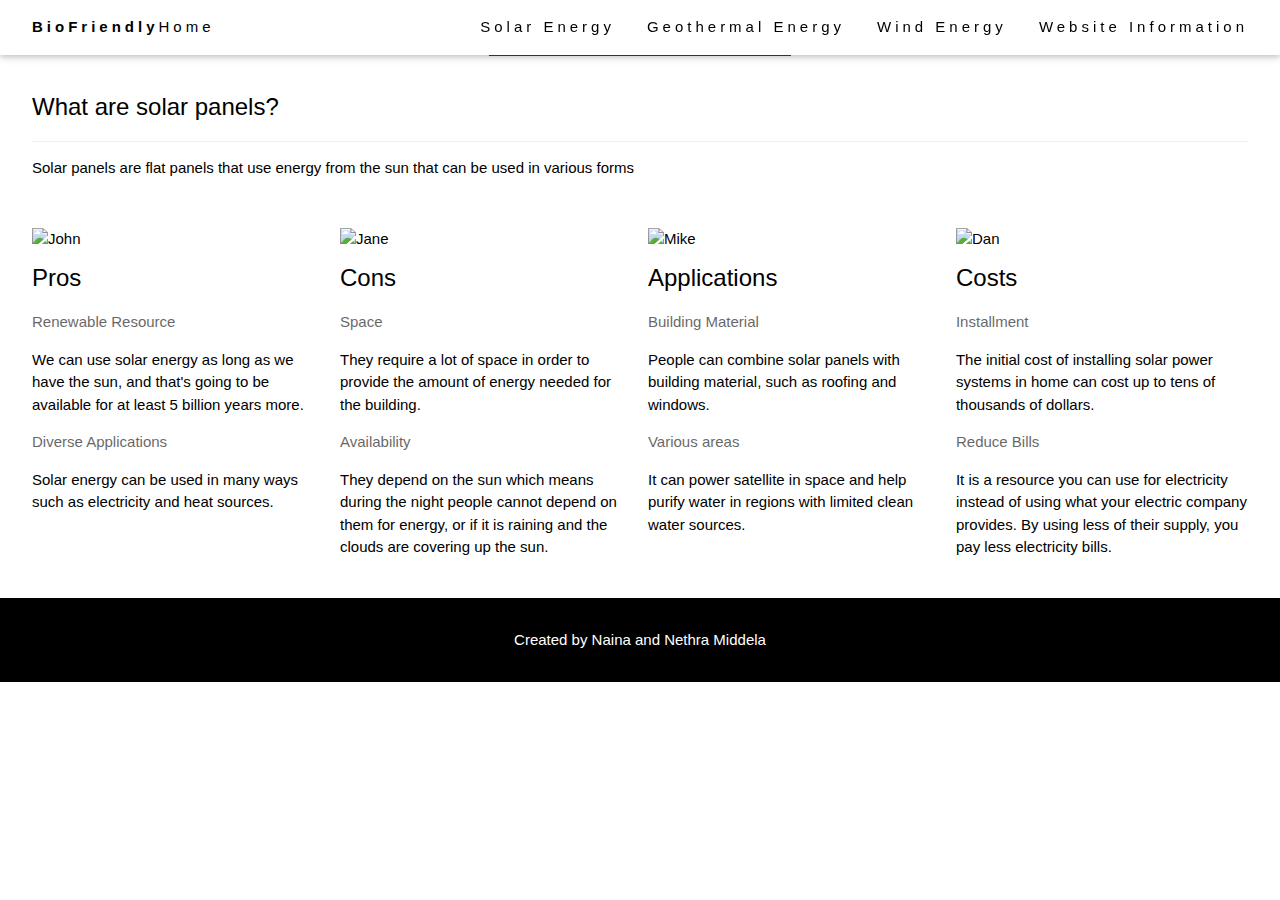
==== biohomeSolarenergy.html @ e42bd468 "My files" ====
<!DOCTYPE html>
<html>
<title>Solar energy</title>
<meta charset="UTF-8">
<meta name="viewport" content="width=device-width, initial-scale=1">
<link rel="stylesheet" href="https://www.w3schools.com/w3css/4/w3.css">
<body>


<!-- Navbar (sit on top) -->
<div class="w3-top">
 <div class="w3-bar w3-white w3-wide w3-padding w3-card">
   <a href="index.html" class="w3-bar-item w3-button"><b>BioFriendly</b>Home</a>
   <!-- Float links to the right. Hide them on small screens -->
   <div class="w3-right w3-hide-small">
     <a href="biohomeSolarenergy.html" class="w3-bar-item w3-button">Solar Energy</a>
     <a href="geothermal.html" class="w3-bar-item w3-button">Geothermal Energy</a>
     <a href="biohomeWind.html" class="w3-bar-item w3-button">Wind Energy</a>
     <a href="tech.html" class="w3-bar-item w3-button">Website Information</a>
   </div>
 </div>
</div>


<!-- Header -->
<header class="w3-display-container w3-content w3-wide" style="max-width:1500px;" id="home">
  <img class="w3-image" src="./images/solarenergytop.jpg" alt="Architecture" width="1500" height="800">
  <div class="w3-display-middle w3-margin-top w3-center">
    <h1 class="w3-xxlarge w3-text-white"><span class="w3-padding w3-black w3-opacity-min"><b>Solar Energy</b></span> <span class="w3-hide-small w3-text-light-grey"></span></h1>
  </div>
</header>

<!-- Page content start-->
<div class="w3-content w3-padding" style="max-width:1564px">

  <!-- Info Section -->

  <div class="w3-container w3-padding-32" id="about">
    <h3 class="w3-border-bottom w3-border-light-grey w3-padding-16">What are solar panels?</h3>
    <p>Solar panels are flat panels that use energy from the sun that can be used in various forms
    </p>
  </div>

  <div class="w3-row-padding ">
    <div class="w3-col l3 m6 w3-margin-bottom">
      <img src="./images/solarenergy1.jpg" alt="John" style="width:100%">
      <h3>Pros</h3>
      <p class="w3-opacity">Renewable Resource</p>
      <p>
      We can use solar energy as long as we have the sun, and that's going to be available for at least 5 billion years more.</p>
      <p class="w3-opacity">Diverse Applications</p>
      <p>
      Solar energy can be used in many ways such as electricity and heat sources. </p>
      
      
    </div>
    <div class="w3-col l3 m6 w3-margin-bottom">
      <img src="./images/solarenergy2.jpg" alt="Jane" style="width:100%">
      <h3>Cons</h3>
      <p class="w3-opacity">Space</p>
      <p>They require a lot of space in order to provide the amount of energy needed for the building.</p>
      <p class="w3-opacity">Availability</p>
      <p>They depend on the sun which means during the night people cannot depend on them for energy, or if it is raining and the clouds are covering up the sun.</p>
    </div>
    <div class="w3-col l3 m6 w3-margin-bottom">
      <img src="./images/solarenergy3.jpg" alt="Mike" style="width:100%">


      <h3>Applications</h3>
      <p class="w3-opacity">Building Material</p>
      <p>People can combine solar panels with building material, such as roofing and windows. </p>
      <p class="w3-opacity">Various areas</p>
      <p> It can power satellite in space and help purify water in regions with limited clean water sources.</p>
      </div>

    <div class="w3-col l3 m6 w3-margin-bottom">
      <img src="./images/solarenergy4.jpg" alt="Dan" style="width:100%">

      <h3>Costs</h3>
      
      <p class="w3-opacity">Installment</p>
      <p>The initial cost of installing solar power systems in home can cost up to tens of thousands of dollars.</p>
      <p class="w3-opacity">Reduce Bills</p>
      <p>It is a resource you can use for electricity instead of using what your electric company provides. By using less of their supply, you pay less electricity bills. </p>
    </div>
 	
 </div> <!--Page content end-->

  
  
</div>


<!-- Footer -->
<footer class="w3-center w3-black w3-padding-16">
  <p>Created by Naina and Nethra Middela</p>
</footer>

</body>
</html>
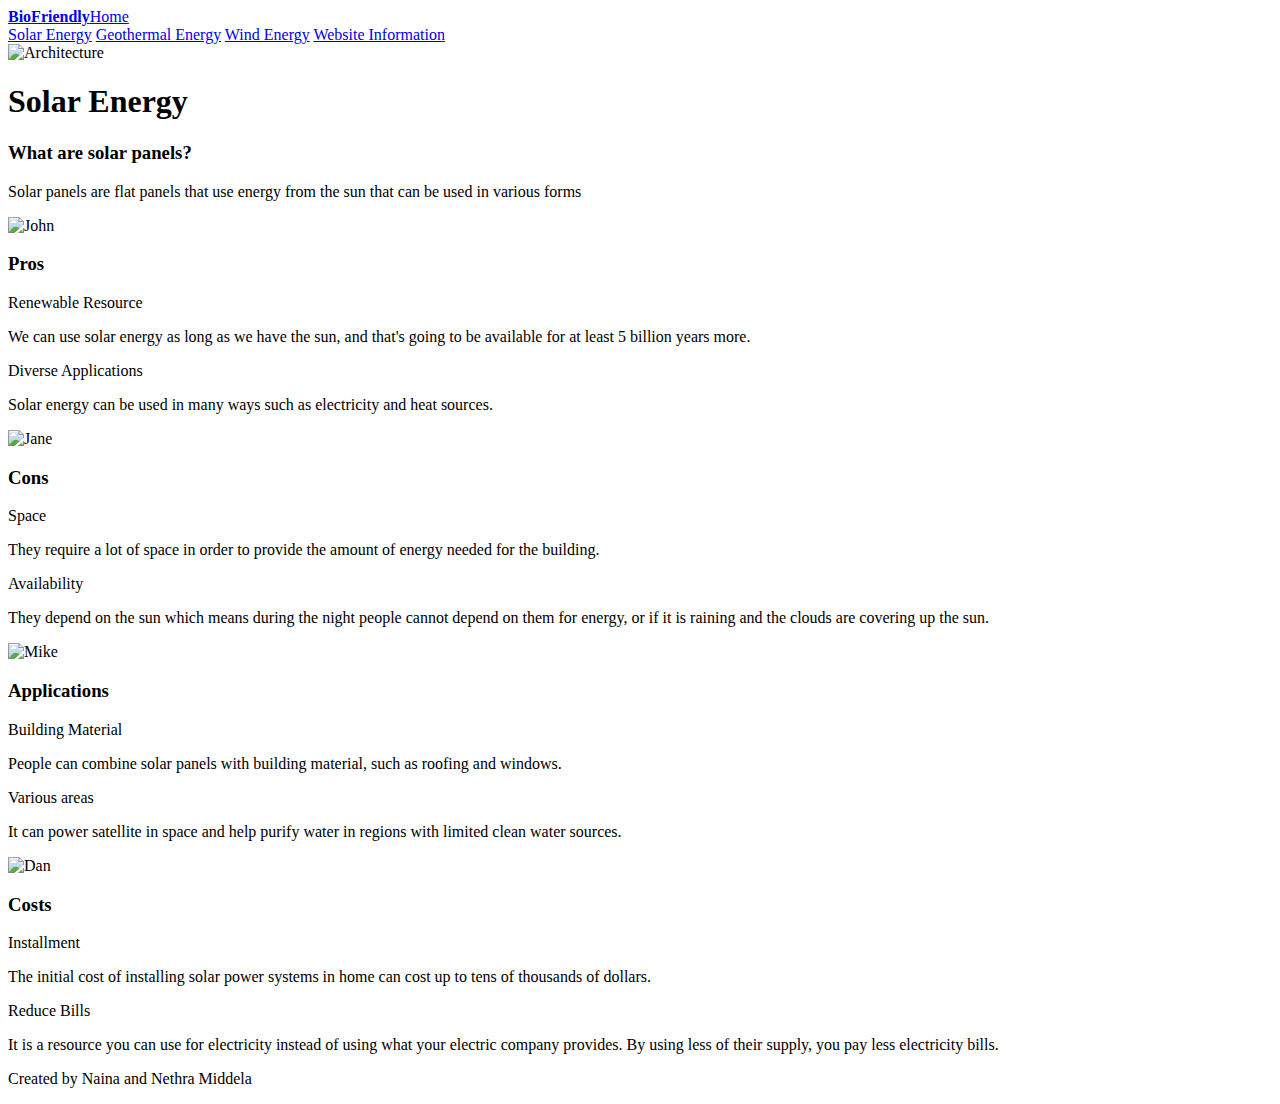
==== commit 974b8207: "Update solarpage" ====
--- a/biohomeSolarenergy.html
+++ b/biohomeSolarenergy.html
@@ -3,7 +3,7 @@
 <title>Solar energy</title>
 <meta charset="UTF-8">
 <meta name="viewport" content="width=device-width, initial-scale=1">
-<link rel="stylesheet" href="https://www.w3schools.com/w3css/4/w3.css">
+<link rel="stylesheet" href="index.css">
 <body>
 
 
@@ -97,4 +97,4 @@
 </footer>
 
 </body>
-</html>+</html>
--- a/index.css
+++ b/index.css
@@ -0,0 +1,4 @@
+
+title{
+text-size: 73px;
+}
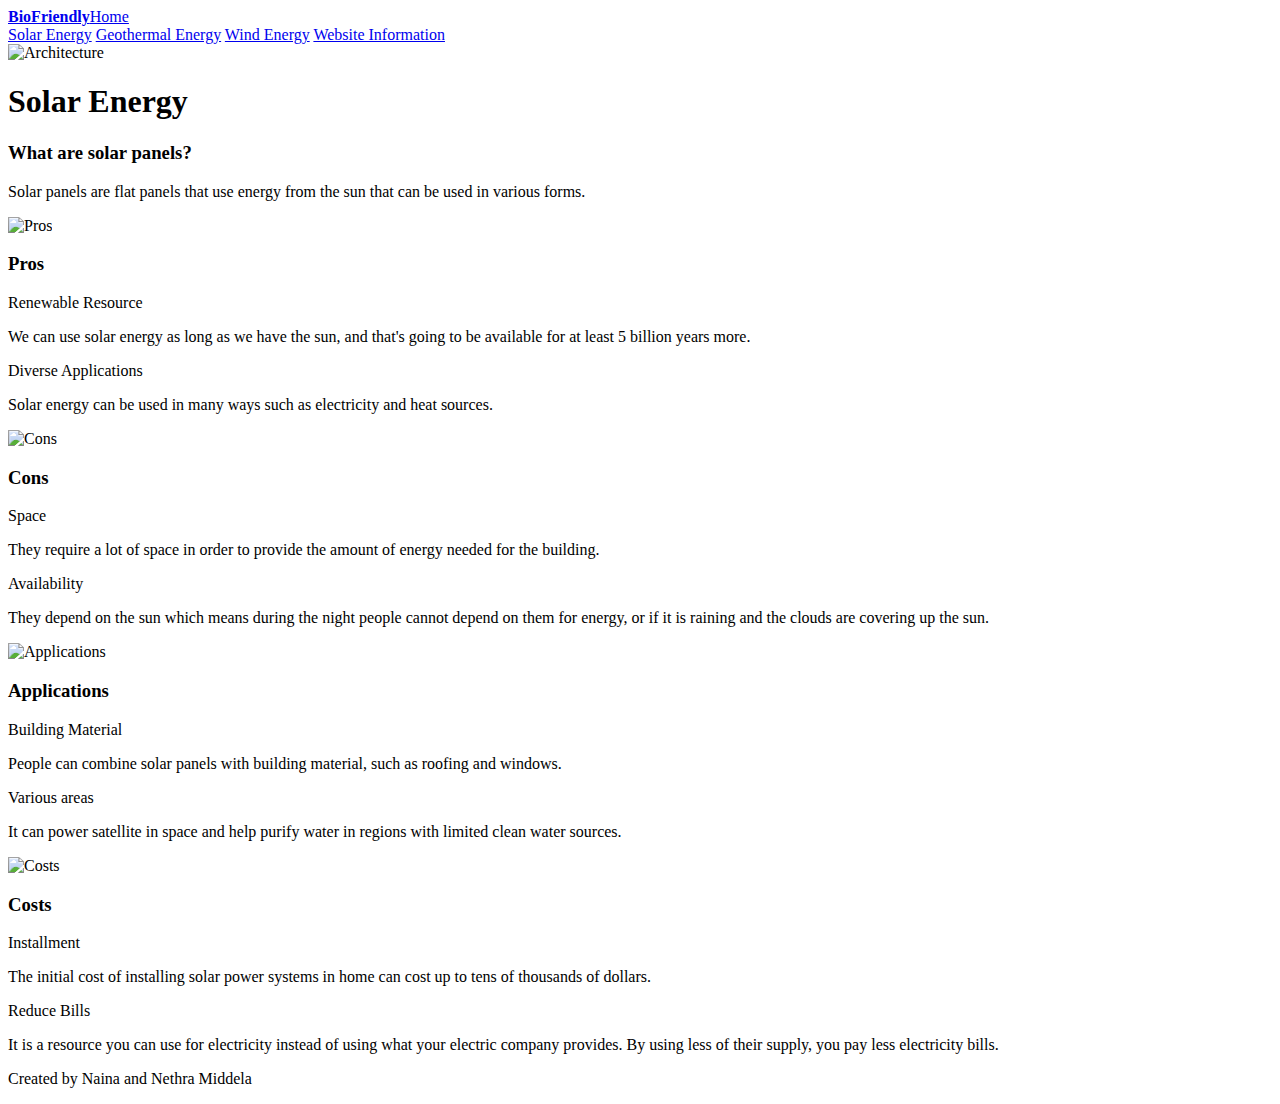
==== commit da4d24c9: "Update solar" ====
--- a/biohomeSolarenergy.html
+++ b/biohomeSolarenergy.html
@@ -14,7 +14,7 @@
    <!-- Float links to the right. Hide them on small screens -->
    <div class="w3-right w3-hide-small">
      <a href="biohomeSolarenergy.html" class="w3-bar-item w3-button">Solar Energy</a>
-     <a href="geothermal.html" class="w3-bar-item w3-button">Geothermal Energy</a>
+     <a href="Geothermal.html" class="w3-bar-item w3-button">Geothermal Energy</a>
      <a href="biohomeWind.html" class="w3-bar-item w3-button">Wind Energy</a>
      <a href="tech.html" class="w3-bar-item w3-button">Website Information</a>
    </div>
@@ -37,13 +37,13 @@
 
   <div class="w3-container w3-padding-32" id="about">
     <h3 class="w3-border-bottom w3-border-light-grey w3-padding-16">What are solar panels?</h3>
-    <p>Solar panels are flat panels that use energy from the sun that can be used in various forms
+    <p>Solar panels are flat panels that use energy from the sun that can be used in various forms.
     </p>
   </div>
 
   <div class="w3-row-padding ">
     <div class="w3-col l3 m6 w3-margin-bottom">
-      <img src="./images/solarenergy1.jpg" alt="John" style="width:100%">
+      <img src="./images/solarenergy1.jpg" alt="Pros" style="width:100%">
       <h3>Pros</h3>
       <p class="w3-opacity">Renewable Resource</p>
       <p>
@@ -55,7 +55,7 @@
       
     </div>
     <div class="w3-col l3 m6 w3-margin-bottom">
-      <img src="./images/solarenergy2.jpg" alt="Jane" style="width:100%">
+      <img src="./images/solarenergy2.jpg" alt="Cons" style="width:100%">
       <h3>Cons</h3>
       <p class="w3-opacity">Space</p>
       <p>They require a lot of space in order to provide the amount of energy needed for the building.</p>
@@ -63,9 +63,8 @@
       <p>They depend on the sun which means during the night people cannot depend on them for energy, or if it is raining and the clouds are covering up the sun.</p>
     </div>
     <div class="w3-col l3 m6 w3-margin-bottom">
-      <img src="./images/solarenergy3.jpg" alt="Mike" style="width:100%">
-
-
+     
+     <img src="./images/solarenergy3.jpg" alt="Applications" style="width:100%">
       <h3>Applications</h3>
       <p class="w3-opacity">Building Material</p>
       <p>People can combine solar panels with building material, such as roofing and windows. </p>
@@ -74,10 +73,8 @@
       </div>
 
     <div class="w3-col l3 m6 w3-margin-bottom">
-      <img src="./images/solarenergy4.jpg" alt="Dan" style="width:100%">
-
+      <img src="./images/solarenergy4.jpg" alt="Costs" style="width:100%">
       <h3>Costs</h3>
-      
       <p class="w3-opacity">Installment</p>
       <p>The initial cost of installing solar power systems in home can cost up to tens of thousands of dollars.</p>
       <p class="w3-opacity">Reduce Bills</p>
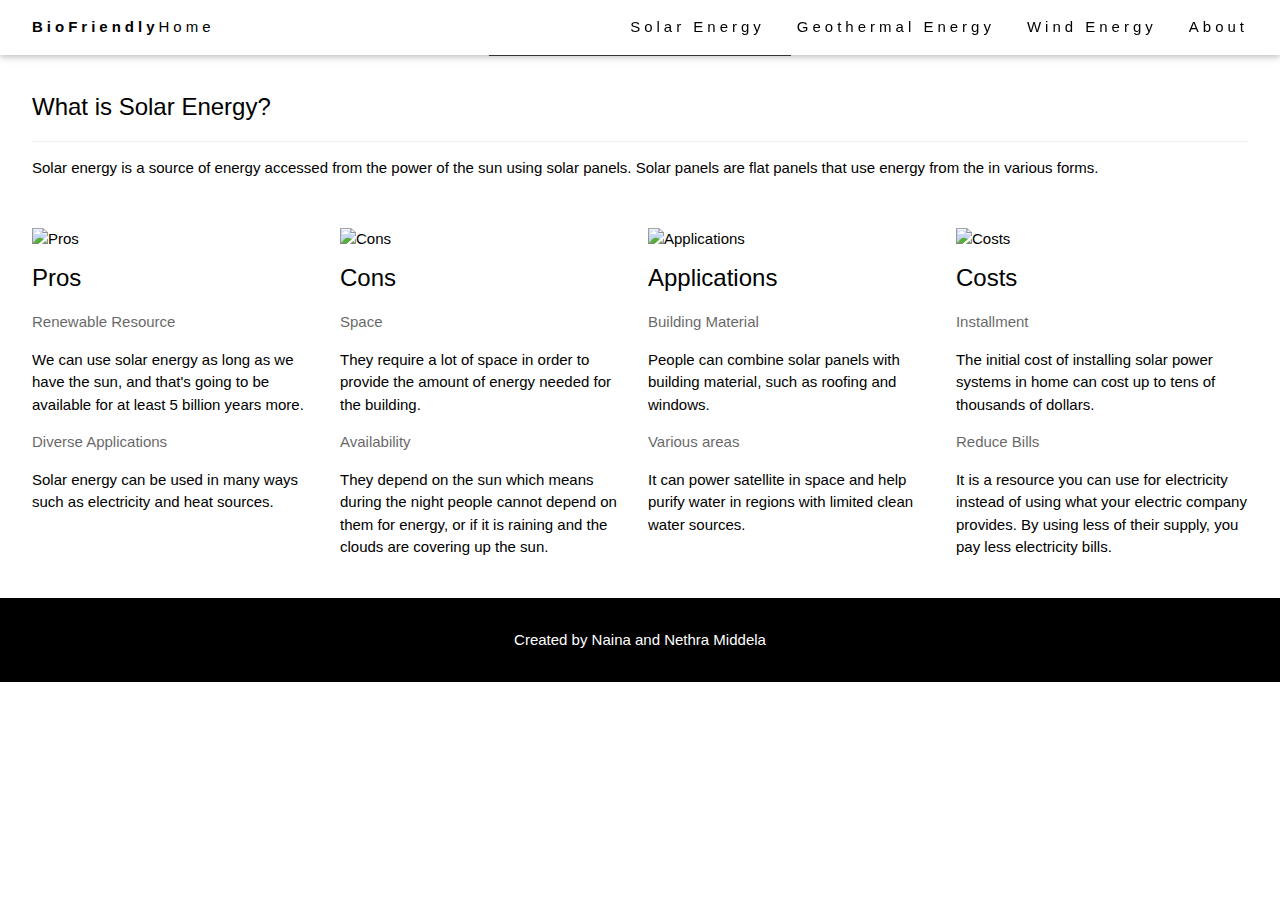
==== commit 6bed3fad: "Update biohomeSolarenergy.html" ====
--- a/biohomeSolarenergy.html
+++ b/biohomeSolarenergy.html
@@ -16,7 +16,7 @@
      <a href="biohomeSolarenergy.html" class="w3-bar-item w3-button">Solar Energy</a>
      <a href="Geothermal.html" class="w3-bar-item w3-button">Geothermal Energy</a>
      <a href="biohomeWind.html" class="w3-bar-item w3-button">Wind Energy</a>
-     <a href="tech.html" class="w3-bar-item w3-button">Website Information</a>
+     <a href="tech.html" class="w3-bar-item w3-button">About</a>
    </div>
  </div>
 </div>
@@ -24,7 +24,7 @@
 
 <!-- Header -->
 <header class="w3-display-container w3-content w3-wide" style="max-width:1500px;" id="home">
-  <img class="w3-image" src="./images/solarenergytop.jpg" alt="Architecture" width="1500" height="800">
+  <img class="w3-image" src="solarenergytop.jpg" alt="Architecture" width="1500" height="800">
   <div class="w3-display-middle w3-margin-top w3-center">
     <h1 class="w3-xxlarge w3-text-white"><span class="w3-padding w3-black w3-opacity-min"><b>Solar Energy</b></span> <span class="w3-hide-small w3-text-light-grey"></span></h1>
   </div>
@@ -36,14 +36,14 @@
   <!-- Info Section -->
 
   <div class="w3-container w3-padding-32" id="about">
-    <h3 class="w3-border-bottom w3-border-light-grey w3-padding-16">What are solar panels?</h3>
-    <p>Solar panels are flat panels that use energy from the sun that can be used in various forms.
+    <h3 class="w3-border-bottom w3-border-light-grey w3-padding-16">What is Solar Energy?</h3>
+    <p>Solar energy is a source of energy accessed from the power of the sun using solar panels. Solar panels are flat panels that use energy from the in various forms.
     </p>
   </div>
 
   <div class="w3-row-padding ">
     <div class="w3-col l3 m6 w3-margin-bottom">
-      <img src="./images/solarenergy1.jpg" alt="Pros" style="width:100%">
+      <img src="solarenergy1.jpg" alt="Pros" style="width:100%">
       <h3>Pros</h3>
       <p class="w3-opacity">Renewable Resource</p>
       <p>
@@ -55,7 +55,7 @@
       
     </div>
     <div class="w3-col l3 m6 w3-margin-bottom">
-      <img src="./images/solarenergy2.jpg" alt="Cons" style="width:100%">
+      <img src="solarenergy2.jpg" alt="Cons" style="width:100%">
       <h3>Cons</h3>
       <p class="w3-opacity">Space</p>
       <p>They require a lot of space in order to provide the amount of energy needed for the building.</p>
@@ -64,7 +64,7 @@
     </div>
     <div class="w3-col l3 m6 w3-margin-bottom">
      
-     <img src="./images/solarenergy3.jpg" alt="Applications" style="width:100%">
+     <img src="solarenergy3.jpg" alt="Applications" style="width:100%">
       <h3>Applications</h3>
       <p class="w3-opacity">Building Material</p>
       <p>People can combine solar panels with building material, such as roofing and windows. </p>
@@ -73,7 +73,7 @@
       </div>
 
     <div class="w3-col l3 m6 w3-margin-bottom">
-      <img src="./images/solarenergy4.jpg" alt="Costs" style="width:100%">
+      <img src="solarenergy4.jpg" alt="Costs" style="width:100%">
       <h3>Costs</h3>
       <p class="w3-opacity">Installment</p>
       <p>The initial cost of installing solar power systems in home can cost up to tens of thousands of dollars.</p>
--- a/index.css
+++ b/index.css
@@ -1,4 +1,171 @@
-
-title{
-text-size: 73px;
-}
+html{box-sizing:border-box}*,*:before,*:after{box-sizing:inherit}
+html{-ms-text-size-adjust:100%;-webkit-text-size-adjust:100%}body{margin:0}
+article,aside,details,figcaption,figure,footer,header,main,menu,nav,section{display:block}summary{display:list-item}
+audio,canvas,progress,video{display:inline-block}progress{vertical-align:baseline}
+audio:not([controls]){display:none;height:0}[hidden],template{display:none}
+a{background-color:transparent}a:active,a:hover{outline-width:0}
+abbr[title]{border-bottom:none;text-decoration:underline;text-decoration:underline dotted}
+b,strong{font-weight:bolder}dfn{font-style:italic}mark{background:#ff0;color:#000}
+small{font-size:80%}sub,sup{font-size:75%;line-height:0;position:relative;vertical-align:baseline}
+sub{bottom:-0.25em}sup{top:-0.5em}figure{margin:1em 40px}img{border-style:none}
+code,kbd,pre,samp{font-family:monospace,monospace;font-size:1em}hr{box-sizing:content-box;height:0;overflow:visible}
+button,input,select,textarea,optgroup{font:inherit;margin:0}optgroup{font-weight:bold}
+button,input{overflow:visible}button,select{text-transform:none}
+button,[type=button],[type=reset],[type=submit]{-webkit-appearance:button}
+button::-moz-focus-inner,[type=button]::-moz-focus-inner,[type=reset]::-moz-focus-inner,[type=submit]::-moz-focus-inner{border-style:none;padding:0}
+button:-moz-focusring,[type=button]:-moz-focusring,[type=reset]:-moz-focusring,[type=submit]:-moz-focusring{outline:1px dotted ButtonText}
+fieldset{border:1px solid #c0c0c0;margin:0 2px;padding:.35em .625em .75em}
+legend{color:inherit;display:table;max-width:100%;padding:0;white-space:normal}textarea{overflow:auto}
+[type=checkbox],[type=radio]{padding:0}
+[type=number]::-webkit-inner-spin-button,[type=number]::-webkit-outer-spin-button{height:auto}
+[type=search]{-webkit-appearance:textfield;outline-offset:-2px}
+[type=search]::-webkit-search-decoration{-webkit-appearance:none}
+::-webkit-file-upload-button{-webkit-appearance:button;font:inherit}
+/* End extract */
+html,body{font-family:Verdana,sans-serif;font-size:15px;line-height:1.5}html{overflow-x:hidden}
+h1{font-size:36px}h2{font-size:30px}h3{font-size:24px}h4{font-size:20px}h5{font-size:18px}h6{font-size:16px}.w3-serif{font-family:serif}
+h1,h2,h3,h4,h5,h6{font-family:"Segoe UI",Arial,sans-serif;font-weight:400;margin:10px 0}.w3-wide{letter-spacing:4px}
+hr{border:0;border-top:1px solid #eee;margin:20px 0}
+.w3-image{max-width:100%;height:auto}img{vertical-align:middle}a{color:inherit}
+.w3-table,.w3-table-all{border-collapse:collapse;border-spacing:0;width:100%;display:table}.w3-table-all{border:1px solid #ccc}
+.w3-bordered tr,.w3-table-all tr{border-bottom:1px solid #ddd}.w3-striped tbody tr:nth-child(even){background-color:#f1f1f1}
+.w3-table-all tr:nth-child(odd){background-color:#fff}.w3-table-all tr:nth-child(even){background-color:#f1f1f1}
+.w3-hoverable tbody tr:hover,.w3-ul.w3-hoverable li:hover{background-color:#ccc}.w3-centered tr th,.w3-centered tr td{text-align:center}
+.w3-table td,.w3-table th,.w3-table-all td,.w3-table-all th{padding:8px 8px;display:table-cell;text-align:left;vertical-align:top}
+.w3-table th:first-child,.w3-table td:first-child,.w3-table-all th:first-child,.w3-table-all td:first-child{padding-left:16px}
+.w3-btn,.w3-button{border:none;display:inline-block;padding:8px 16px;vertical-align:middle;overflow:hidden;text-decoration:none;color:inherit;background-color:inherit;text-align:center;cursor:pointer;white-space:nowrap}
+.w3-btn:hover{box-shadow:0 8px 16px 0 rgba(0,0,0,0.2),0 6px 20px 0 rgba(0,0,0,0.19)}
+.w3-btn,.w3-button{-webkit-touch-callout:none;-webkit-user-select:none;-khtml-user-select:none;-moz-user-select:none;-ms-user-select:none;user-select:none}   
+.w3-disabled,.w3-btn:disabled,.w3-button:disabled{cursor:not-allowed;opacity:0.3}.w3-disabled *,:disabled *{pointer-events:none}
+.w3-btn.w3-disabled:hover,.w3-btn:disabled:hover{box-shadow:none}
+.w3-badge,.w3-tag{background-color:#000;color:#fff;display:inline-block;padding-left:8px;padding-right:8px;text-align:center}.w3-badge{border-radius:50%}
+.w3-ul{list-style-type:none;padding:0;margin:0}.w3-ul li{padding:8px 16px;border-bottom:1px solid #ddd}.w3-ul li:last-child{border-bottom:none}
+.w3-tooltip,.w3-display-container{position:relative}.w3-tooltip .w3-text{display:none}.w3-tooltip:hover .w3-text{display:inline-block}
+.w3-ripple:active{opacity:0.5}.w3-ripple{transition:opacity 0s}
+.w3-input{padding:8px;display:block;border:none;border-bottom:1px solid #ccc;width:100%}
+.w3-select{padding:9px 0;width:100%;border:none;border-bottom:1px solid #ccc}
+.w3-dropdown-click,.w3-dropdown-hover{position:relative;display:inline-block;cursor:pointer}
+.w3-dropdown-hover:hover .w3-dropdown-content{display:block}
+.w3-dropdown-hover:first-child,.w3-dropdown-click:hover{background-color:#ccc;color:#000}
+.w3-dropdown-hover:hover > .w3-button:first-child,.w3-dropdown-click:hover > .w3-button:first-child{background-color:#ccc;color:#000}
+.w3-dropdown-content{cursor:auto;color:#000;background-color:#fff;display:none;position:absolute;min-width:160px;margin:0;padding:0;z-index:1}
+.w3-check,.w3-radio{width:24px;height:24px;position:relative;top:6px}
+.w3-sidebar{height:100%;width:200px;background-color:#fff;position:fixed!important;z-index:1;overflow:auto}
+.w3-bar-block .w3-dropdown-hover,.w3-bar-block .w3-dropdown-click{width:100%}
+.w3-bar-block .w3-dropdown-hover .w3-dropdown-content,.w3-bar-block .w3-dropdown-click .w3-dropdown-content{min-width:100%}
+.w3-bar-block .w3-dropdown-hover .w3-button,.w3-bar-block .w3-dropdown-click .w3-button{width:100%;text-align:left;padding:8px 16px}
+.w3-main,#main{transition:margin-left .4s}
+.w3-modal{z-index:3;display:none;padding-top:100px;position:fixed;left:0;top:0;width:100%;height:100%;overflow:auto;background-color:rgb(0,0,0);background-color:rgba(0,0,0,0.4)}
+.w3-modal-content{margin:auto;background-color:#fff;position:relative;padding:0;outline:0;width:600px}
+.w3-bar{width:100%;overflow:hidden}.w3-center .w3-bar{display:inline-block;width:auto}
+.w3-bar .w3-bar-item{padding:8px 16px;float:left;width:auto;border:none;display:block;outline:0}
+.w3-bar .w3-dropdown-hover,.w3-bar .w3-dropdown-click{position:static;float:left}
+.w3-bar .w3-button{white-space:normal}
+.w3-bar-block .w3-bar-item{width:100%;display:block;padding:8px 16px;text-align:left;border:none;white-space:normal;float:none;outline:0}
+.w3-bar-block.w3-center .w3-bar-item{text-align:center}.w3-block{display:block;width:100%}
+.w3-responsive{display:block;overflow-x:auto}
+.w3-container:after,.w3-container:before,.w3-panel:after,.w3-panel:before,.w3-row:after,.w3-row:before,.w3-row-padding:after,.w3-row-padding:before,
+.w3-cell-row:before,.w3-cell-row:after,.w3-clear:after,.w3-clear:before,.w3-bar:before,.w3-bar:after{content:"";display:table;clear:both}
+.w3-col,.w3-half,.w3-third,.w3-twothird,.w3-threequarter,.w3-quarter{float:left;width:100%}
+.w3-col.s1{width:8.33333%}.w3-col.s2{width:16.66666%}.w3-col.s3{width:24.99999%}.w3-col.s4{width:33.33333%}
+.w3-col.s5{width:41.66666%}.w3-col.s6{width:49.99999%}.w3-col.s7{width:58.33333%}.w3-col.s8{width:66.66666%}
+.w3-col.s9{width:74.99999%}.w3-col.s10{width:83.33333%}.w3-col.s11{width:91.66666%}.w3-col.s12{width:99.99999%}
+@media (min-width:601px){.w3-col.m1{width:8.33333%}.w3-col.m2{width:16.66666%}.w3-col.m3,.w3-quarter{width:24.99999%}.w3-col.m4,.w3-third{width:33.33333%}
+.w3-col.m5{width:41.66666%}.w3-col.m6,.w3-half{width:49.99999%}.w3-col.m7{width:58.33333%}.w3-col.m8,.w3-twothird{width:66.66666%}
+.w3-col.m9,.w3-threequarter{width:74.99999%}.w3-col.m10{width:83.33333%}.w3-col.m11{width:91.66666%}.w3-col.m12{width:99.99999%}}
+@media (min-width:993px){.w3-col.l1{width:8.33333%}.w3-col.l2{width:16.66666%}.w3-col.l3{width:24.99999%}.w3-col.l4{width:33.33333%}
+.w3-col.l5{width:41.66666%}.w3-col.l6{width:49.99999%}.w3-col.l7{width:58.33333%}.w3-col.l8{width:66.66666%}
+.w3-col.l9{width:74.99999%}.w3-col.l10{width:83.33333%}.w3-col.l11{width:91.66666%}.w3-col.l12{width:99.99999%}}
+.w3-rest{overflow:hidden}.w3-stretch{margin-left:-16px;margin-right:-16px}
+.w3-content,.w3-auto{margin-left:auto;margin-right:auto}.w3-content{max-width:980px}.w3-auto{max-width:1140px}
+.w3-cell-row{display:table;width:100%}.w3-cell{display:table-cell}
+.w3-cell-top{vertical-align:top}.w3-cell-middle{vertical-align:middle}.w3-cell-bottom{vertical-align:bottom}
+.w3-hide{display:none!important}.w3-show-block,.w3-show{display:block!important}.w3-show-inline-block{display:inline-block!important}
+@media (max-width:1205px){.w3-auto{max-width:95%}}
+@media (max-width:600px){.w3-modal-content{margin:0 10px;width:auto!important}.w3-modal{padding-top:30px}
+.w3-dropdown-hover.w3-mobile .w3-dropdown-content,.w3-dropdown-click.w3-mobile .w3-dropdown-content{position:relative}	
+.w3-hide-small{display:none!important}.w3-mobile{display:block;width:100%!important}.w3-bar-item.w3-mobile,.w3-dropdown-hover.w3-mobile,.w3-dropdown-click.w3-mobile{text-align:center}
+.w3-dropdown-hover.w3-mobile,.w3-dropdown-hover.w3-mobile .w3-btn,.w3-dropdown-hover.w3-mobile .w3-button,.w3-dropdown-click.w3-mobile,.w3-dropdown-click.w3-mobile .w3-btn,.w3-dropdown-click.w3-mobile .w3-button{width:100%}}
+@media (max-width:768px){.w3-modal-content{width:500px}.w3-modal{padding-top:50px}}
+@media (min-width:993px){.w3-modal-content{width:900px}.w3-hide-large{display:none!important}.w3-sidebar.w3-collapse{display:block!important}}
+@media (max-width:992px) and (min-width:601px){.w3-hide-medium{display:none!important}}
+@media (max-width:992px){.w3-sidebar.w3-collapse{display:none}.w3-main{margin-left:0!important;margin-right:0!important}.w3-auto{max-width:100%}}
+.w3-top,.w3-bottom{position:fixed;width:100%;z-index:1}.w3-top{top:0}.w3-bottom{bottom:0}
+.w3-overlay{position:fixed;display:none;width:100%;height:100%;top:0;left:0;right:0;bottom:0;background-color:rgba(0,0,0,0.5);z-index:2}
+.w3-display-topleft{position:absolute;left:0;top:0}.w3-display-topright{position:absolute;right:0;top:0}
+.w3-display-bottomleft{position:absolute;left:0;bottom:0}.w3-display-bottomright{position:absolute;right:0;bottom:0}
+.w3-display-middle{position:absolute;top:50%;left:50%;transform:translate(-50%,-50%);-ms-transform:translate(-50%,-50%)}
+.w3-display-left{position:absolute;top:50%;left:0%;transform:translate(0%,-50%);-ms-transform:translate(-0%,-50%)}
+.w3-display-right{position:absolute;top:50%;right:0%;transform:translate(0%,-50%);-ms-transform:translate(0%,-50%)}
+.w3-display-topmiddle{position:absolute;left:50%;top:0;transform:translate(-50%,0%);-ms-transform:translate(-50%,0%)}
+.w3-display-bottommiddle{position:absolute;left:50%;bottom:0;transform:translate(-50%,0%);-ms-transform:translate(-50%,0%)}
+.w3-display-container:hover .w3-display-hover{display:block}.w3-display-container:hover span.w3-display-hover{display:inline-block}.w3-display-hover{display:none}
+.w3-display-position{position:absolute}
+.w3-circle{border-radius:50%}
+.w3-round-small{border-radius:2px}.w3-round,.w3-round-medium{border-radius:4px}.w3-round-large{border-radius:8px}.w3-round-xlarge{border-radius:16px}.w3-round-xxlarge{border-radius:32px}
+.w3-row-padding,.w3-row-padding>.w3-half,.w3-row-padding>.w3-third,.w3-row-padding>.w3-twothird,.w3-row-padding>.w3-threequarter,.w3-row-padding>.w3-quarter,.w3-row-padding>.w3-col{padding:0 8px}
+.w3-container,.w3-panel{padding:0.01em 16px}.w3-panel{margin-top:16px;margin-bottom:16px}
+.w3-code,.w3-codespan{font-family:Consolas,"courier new";font-size:16px}
+.w3-code{width:auto;background-color:#fff;padding:8px 12px;border-left:4px solid #4CAF50;word-wrap:break-word}
+.w3-codespan{color:crimson;background-color:#f1f1f1;padding-left:4px;padding-right:4px;font-size:110%}
+.w3-card,.w3-card-2{box-shadow:0 2px 5px 0 rgba(0,0,0,0.16),0 2px 10px 0 rgba(0,0,0,0.12)}
+.w3-card-4,.w3-hover-shadow:hover{box-shadow:0 4px 10px 0 rgba(0,0,0,0.2),0 4px 20px 0 rgba(0,0,0,0.19)}
+.w3-spin{animation:w3-spin 2s infinite linear}@keyframes w3-spin{0%{transform:rotate(0deg)}100%{transform:rotate(359deg)}}
+.w3-animate-fading{animation:fading 10s infinite}@keyframes fading{0%{opacity:0}50%{opacity:1}100%{opacity:0}}
+.w3-animate-opacity{animation:opac 0.8s}@keyframes opac{from{opacity:0} to{opacity:1}}
+.w3-animate-top{position:relative;animation:animatetop 0.4s}@keyframes animatetop{from{top:-300px;opacity:0} to{top:0;opacity:1}}
+.w3-animate-left{position:relative;animation:animateleft 0.4s}@keyframes animateleft{from{left:-300px;opacity:0} to{left:0;opacity:1}}
+.w3-animate-right{position:relative;animation:animateright 0.4s}@keyframes animateright{from{right:-300px;opacity:0} to{right:0;opacity:1}}
+.w3-animate-bottom{position:relative;animation:animatebottom 0.4s}@keyframes animatebottom{from{bottom:-300px;opacity:0} to{bottom:0;opacity:1}}
+.w3-animate-zoom {animation:animatezoom 0.6s}@keyframes animatezoom{from{transform:scale(0)} to{transform:scale(1)}}
+.w3-animate-input{transition:width 0.4s ease-in-out}.w3-animate-input:focus{width:100%!important}
+.w3-opacity,.w3-hover-opacity:hover{opacity:0.60}.w3-opacity-off,.w3-hover-opacity-off:hover{opacity:1}
+.w3-opacity-max{opacity:0.25}.w3-opacity-min{opacity:0.75}
+.w3-greyscale-max,.w3-grayscale-max,.w3-hover-greyscale:hover,.w3-hover-grayscale:hover{filter:grayscale(100%)}
+.w3-greyscale,.w3-grayscale{filter:grayscale(75%)}.w3-greyscale-min,.w3-grayscale-min{filter:grayscale(50%)}
+.w3-sepia{filter:sepia(75%)}.w3-sepia-max,.w3-hover-sepia:hover{filter:sepia(100%)}.w3-sepia-min{filter:sepia(50%)}
+.w3-tiny{font-size:10px!important}.w3-small{font-size:12px!important}.w3-medium{font-size:15px!important}.w3-large{font-size:18px!important}
+.w3-xlarge{font-size:24px!important}.w3-xxlarge{font-size:36px!important}.w3-xxxlarge{font-size:48px!important}.w3-jumbo{font-size:64px!important}
+.w3-left-align{text-align:left!important}.w3-right-align{text-align:right!important}.w3-justify{text-align:justify!important}.w3-center{text-align:center!important}
+.w3-border-0{border:0!important}.w3-border{border:1px solid #ccc!important}
+.w3-border-top{border-top:1px solid #ccc!important}.w3-border-bottom{border-bottom:1px solid #ccc!important}
+.w3-border-left{border-left:1px solid #ccc!important}.w3-border-right{border-right:1px solid #ccc!important}
+.w3-topbar{border-top:6px solid #ccc!important}.w3-bottombar{border-bottom:6px solid #ccc!important}
+.w3-leftbar{border-left:6px solid #ccc!important}.w3-rightbar{border-right:6px solid #ccc!important}
+.w3-section,.w3-code{margin-top:16px!important;margin-bottom:16px!important}
+.w3-margin{margin:16px!important}.w3-margin-top{margin-top:16px!important}.w3-margin-bottom{margin-bottom:16px!important}
+.w3-margin-left{margin-left:16px!important}.w3-margin-right{margin-right:16px!important}
+.w3-padding-small{padding:4px 8px!important}.w3-padding{padding:8px 16px!important}.w3-padding-large{padding:12px 24px!important}
+.w3-padding-16{padding-top:16px!important;padding-bottom:16px!important}.w3-padding-24{padding-top:24px!important;padding-bottom:24px!important}
+.w3-padding-32{padding-top:32px!important;padding-bottom:32px!important}.w3-padding-48{padding-top:48px!important;padding-bottom:48px!important}
+.w3-padding-64{padding-top:64px!important;padding-bottom:64px!important}
+.w3-left{float:left!important}.w3-right{float:right!important}
+.w3-button:hover{color:#000!important;background-color:#ccc!important}
+.w3-transparent,.w3-hover-none:hover{background-color:transparent!important}
+.w3-hover-none:hover{box-shadow:none!important}
+/* Colors */
+/* Hover Button colors */
+.w3-white,.w3-hover-white:hover{color:#000!important;background-color:#fff!important}
+.w3-black,.w3-hover-black:hover{color:#fff!important;background-color:#000!important}
+.w3-grey,.w3-hover-grey:hover,.w3-gray,.w3-hover-gray:hover{color:#000!important;background-color:#9e9e9e!important}
+.w3-light-grey,.w3-hover-light-grey:hover,.w3-light-gray,.w3-hover-light-gray:hover{color:#000!important;background-color:#f1f1f1!important}
+.w3-dark-grey,.w3-hover-dark-grey:hover,.w3-dark-gray,.w3-hover-dark-gray:hover{color:#fff!important;background-color:#616161!important}
+/* Text colors */
+.w3-text-white,.w3-hover-text-white:hover{color:#fff!important}
+.w3-text-black,.w3-hover-text-black:hover{color:#000!important}
+.w3-text-grey,.w3-hover-text-grey:hover,.w3-text-gray,.w3-hover-text-gray:hover{color:#757575!important}
+.w3-text-light-grey,.w3-hover-text-light-grey:hover,.w3-text-light-gray,.w3-hover-text-light-gray:hover{color:#f1f1f1!important}
+.w3-text-dark-grey,.w3-hover-text-dark-grey:hover,.w3-text-dark-gray,.w3-hover-text-dark-gray:hover{color:#3a3a3a!important}
+/* Border colors */
+.w3-border-white,.w3-hover-border-white:hover{border-color:#fff!important}
+.w3-border-black,.w3-hover-border-black:hover{border-color:#000!important}
+.w3-border-grey,.w3-hover-border-grey:hover,.w3-border-gray,.w3-hover-border-gray:hover{border-color:#9e9e9e!important}
+.w3-border-light-grey,.w3-hover-border-light-grey:hover,.w3-border-light-gray,.w3-hover-border-light-gray:hover{border-color:#f1f1f1!important}
+.w3-border-dark-grey,.w3-hover-border-dark-grey:hover,.w3-border-dark-gray,.w3-hover-border-dark-gray:hover{border-color:#616161!important}
+/* Indent */
+.indent{
+	text-indent: 50px;
+}
+.xindent{
+	text-indent: 0px;
+}
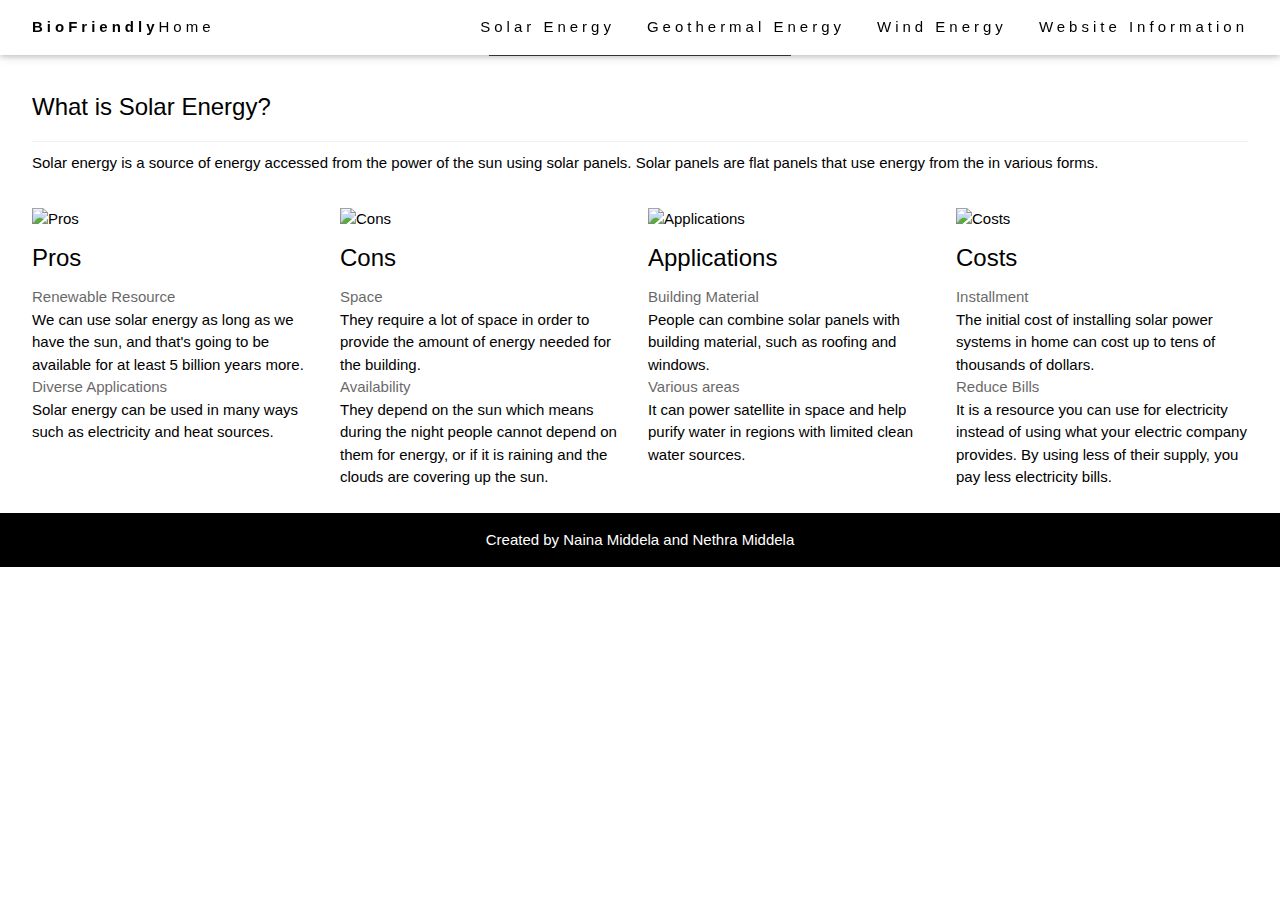
==== commit 5bdc1aac: "Nav, jav script added" ====
--- a/biohomeSolarenergy.html
+++ b/biohomeSolarenergy.html
@@ -7,18 +7,21 @@
 <body>
 
 
-<!-- Navbar (sit on top) -->
+  <!-- Navbar (sit on top) -->
+  
 <div class="w3-top">
- <div class="w3-bar w3-white w3-wide w3-padding w3-card">
-   <a href="index.html" class="w3-bar-item w3-button"><b>BioFriendly</b>Home</a>
-   <!-- Float links to the right. Hide them on small screens -->
-   <div class="w3-right w3-hide-small">
-     <a href="biohomeSolarenergy.html" class="w3-bar-item w3-button">Solar Energy</a>
-     <a href="Geothermal.html" class="w3-bar-item w3-button">Geothermal Energy</a>
-     <a href="biohomeWind.html" class="w3-bar-item w3-button">Wind Energy</a>
-     <a href="tech.html" class="w3-bar-item w3-button">About</a>
-   </div>
- </div>
+  <div class="w3-bar w3-white w3-wide w3-padding w3-card"><!--   -->
+    <ul id="nav">
+  <a href="index.html" class="w3-bar-item w3-button"><b>BioFriendly</b>Home</a>
+    <!-- Float links to the right. Hide them on small screens -->
+    <div class="w3-right">
+      <a href="biohomeSolarenergy.html" class="w3-bar-item w3-button">Solar Energy</a>
+      <a href="Geothermal.html" class="w3-bar-item w3-button">Geothermal Energy</a>
+      <a href="biohomeWind.html" class="w3-bar-item w3-button">Wind Energy</a>
+      <a href="tech.html" class="w3-bar-item w3-button">Website Information</a>
+</ul>
+    </div>
+  </div>
 </div>
 
 
@@ -90,8 +93,21 @@
 
 <!-- Footer -->
 <footer class="w3-center w3-black w3-padding-16">
-  <p>Created by Naina and Nethra Middela</p>
+  <p>Created by Naina Middela and Nethra Middela</p>
 </footer>
+<!-- Footer ends here -->
+<script src="http://ajax.googleapis.com/ajax/libs/jquery/1.8.2/jquery.min.js"></script>
+<script type="text/javascript">
+  $("#nav").addClass("js").before('<div id="menu">&#9776;</div>');
+  $("#menu").click(function(){
+    $("#nav").toggle();
+  });
+  $(window).resize(function(){
+    if(window.innerWidth > 768) {
+      $("#nav").removeAttr("style");
+    }
+  });
+</script>
 
 </body>
 </html>
--- a/index.css
+++ b/index.css
@@ -26,11 +26,11 @@
 h1{font-size:36px}h2{font-size:30px}h3{font-size:24px}h4{font-size:20px}h5{font-size:18px}h6{font-size:16px}.w3-serif{font-family:serif}
 h1,h2,h3,h4,h5,h6{font-family:"Segoe UI",Arial,sans-serif;font-weight:400;margin:10px 0}.w3-wide{letter-spacing:4px}
 hr{border:0;border-top:1px solid #eee;margin:20px 0}
-.w3-image{max-width:100%;height:auto}img{vertical-align:middle}a{color:inherit}
+.w3-image{max-width:100%;height:auto}img{vertical-align:middle}img:hover{filter: grayscale 0%;}
 .w3-table,.w3-table-all{border-collapse:collapse;border-spacing:0;width:100%;display:table}.w3-table-all{border:1px solid #ccc}
 .w3-bordered tr,.w3-table-all tr{border-bottom:1px solid #ddd}.w3-striped tbody tr:nth-child(even){background-color:#f1f1f1}
 .w3-table-all tr:nth-child(odd){background-color:#fff}.w3-table-all tr:nth-child(even){background-color:#f1f1f1}
-.w3-hoverable tbody tr:hover,.w3-ul.w3-hoverable li:hover{background-color:#ccc}.w3-centered tr th,.w3-centered tr td{text-align:center}
+.w3-hoverable tbody tr:hover,.w3-ul.w3-hoverable li:hover{background-color:#fff}.w3-centered tr th,.w3-centered tr td{text-align:center}
 .w3-table td,.w3-table th,.w3-table-all td,.w3-table-all th{padding:8px 8px;display:table-cell;text-align:left;vertical-align:top}
 .w3-table th:first-child,.w3-table td:first-child,.w3-table-all th:first-child,.w3-table-all td:first-child{padding-left:16px}
 .w3-btn,.w3-button{border:none;display:inline-block;padding:8px 16px;vertical-align:middle;overflow:hidden;text-decoration:none;color:inherit;background-color:inherit;text-align:center;cursor:pointer;white-space:nowrap}
@@ -62,7 +62,7 @@
 .w3-bar .w3-dropdown-hover,.w3-bar .w3-dropdown-click{position:static;float:left}
 .w3-bar .w3-button{white-space:normal}
 .w3-bar-block .w3-bar-item{width:100%;display:block;padding:8px 16px;text-align:left;border:none;white-space:normal;float:none;outline:0}
-.w3-bar-block.w3-center .w3-bar-item{text-align:center}.w3-block{display:block;width:100%}
+.w3-bar-block.w3-center .w3-bar-item{text-align:center}.{display:block;width:100%}
 .w3-responsive{display:block;overflow-x:auto}
 .w3-container:after,.w3-container:before,.w3-panel:after,.w3-panel:before,.w3-row:after,.w3-row:before,.w3-row-padding:after,.w3-row-padding:before,
 .w3-cell-row:before,.w3-cell-row:after,.w3-clear:after,.w3-clear:before,.w3-bar:before,.w3-bar:after{content:"";display:table;clear:both}
@@ -141,6 +141,7 @@
 .w3-padding-64{padding-top:64px!important;padding-bottom:64px!important}
 .w3-left{float:left!important}.w3-right{float:right!important}
 .w3-button:hover{color:#000!important;background-color:#ccc!important}
+.w3-button1:hover{color:#ff0000!important;background-color:#ff0000!important}
 .w3-transparent,.w3-hover-none:hover{background-color:transparent!important}
 .w3-hover-none:hover{box-shadow:none!important}
 /* Colors */
@@ -150,6 +151,7 @@
 .w3-grey,.w3-hover-grey:hover,.w3-gray,.w3-hover-gray:hover{color:#000!important;background-color:#9e9e9e!important}
 .w3-light-grey,.w3-hover-light-grey:hover,.w3-light-gray,.w3-hover-light-gray:hover{color:#000!important;background-color:#f1f1f1!important}
 .w3-dark-grey,.w3-hover-dark-grey:hover,.w3-dark-gray,.w3-hover-dark-gray:hover{color:#fff!important;background-color:#616161!important}
+.w3-hover-dark-red:hover{color:#fff!important;background-color:#ff0000!important;background: rgba(0, 150, 0, 0.75)}
 /* Text colors */
 .w3-text-white,.w3-hover-text-white:hover{color:#fff!important}
 .w3-text-black,.w3-hover-text-black:hover{color:#000!important}
@@ -169,3 +171,84 @@
 .xindent{
 	text-indent: 0px;
 }
+.image-holder {
+    display:inline-block;
+    position: relative;
+}
+.image-holder:after {
+    content: "";
+    display: block;
+    position: absolute;
+    top: 0;
+    bottom: 0;
+    left: 0;
+    right: 0;
+    background: none;
+    -moz-transition: all .3s linear;
+    -webkit-transition: all .3s linear;
+    -ms-transition: all .3s linear;
+    -o-transition: all .3s linear;
+    transition: all .3s linear;
+   } 
+.image-holder:hover:after {
+    background: rgba(0,0,250, 0.5);
+}
+	
+
+* {
+		margin: 0;
+		padding: 0;
+		text-decoration: none;
+	}
+	ul {
+		width:100%;
+		text-decoration: none;
+	}
+
+	li {
+		float:left;
+		border-right: 1px;
+		text-decoration: none;
+	}
+	li:last-child {
+		border-right:none;
+		text-decoration: none;
+	}
+
+	li a {
+		width:80%;
+		background:#ddd;
+		font-size:16px;
+		text-decoration: none;
+	}
+
+	@media screen and (max-width: 768px) {
+		#menu {
+			width:1.4em;
+			display: block;
+			background:#ddd;
+			font-size:16px;
+			text-align: center;
+			text-decoration: none;
+		}
+		#nav.js {
+			display: none;
+			text-decoration: none;
+		}
+		ul {
+			width:100%;
+			text-decoration: none;
+		}
+		li {
+			width:100%;
+			border-right:none;
+			text-decoration: none;
+		}
+	}
+
+	@media screen and (min-width: 768px) {
+		#menu {
+			display: none;
+			text-decoration: none;
+		}
+	}
